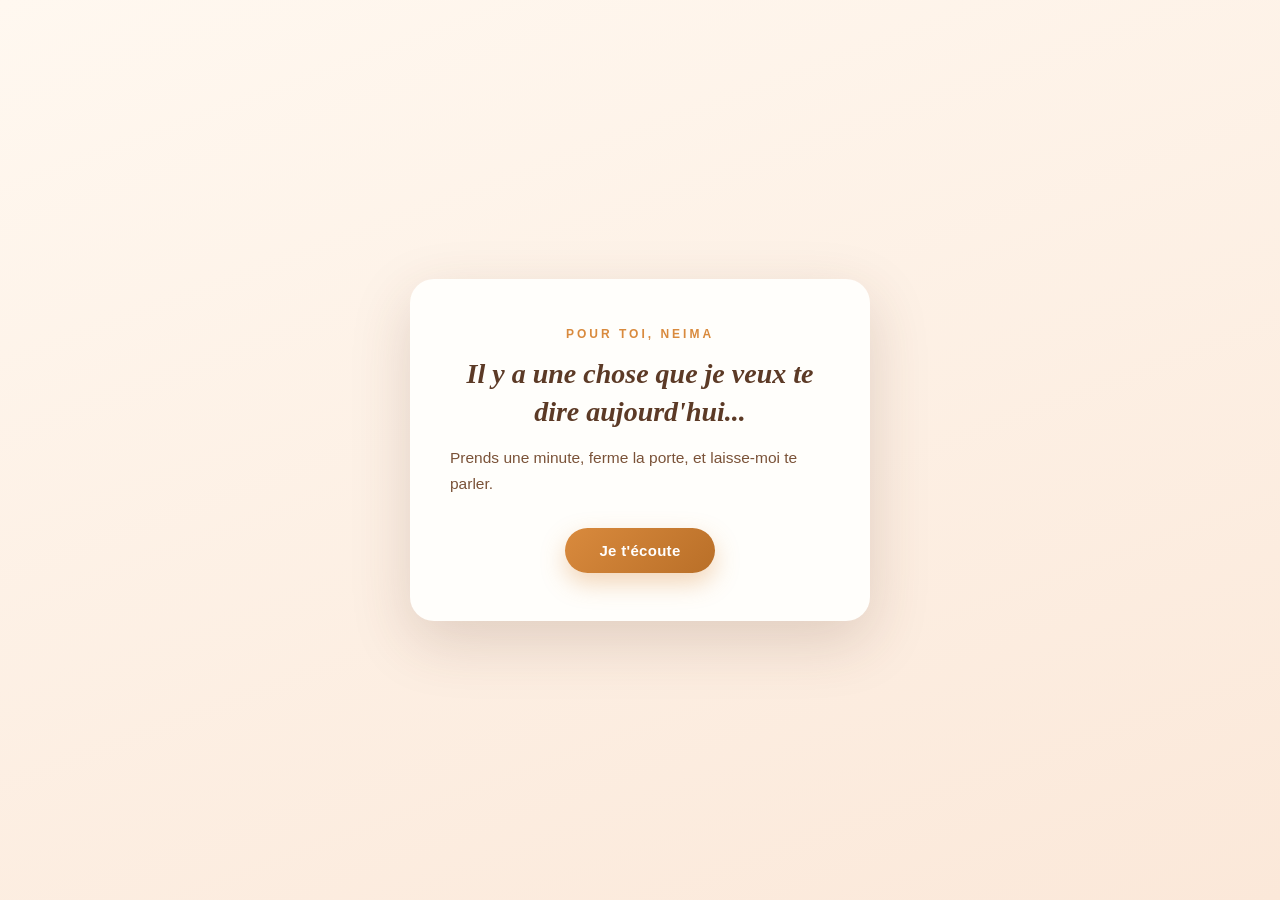
==== index.html @ 3539140e "Create index.html" ====
<!DOCTYPE html>
<html lang="fr">
<head>
<meta charset="UTF-8">
<meta name="viewport" content="width=device-width, initial-scale=1.0">
<title>Pour toi, Neima</title>
<style>
  :root{
    --bg-top:#fff8f0;
    --bg-bottom:#fbe8d9;
    --ink:#5c3a26;
    --accent:#d98a3d;
    --accent-dark:#b96f28;
    --rose:#e2856b;
    --card:#fffefb;
    --card-shadow: 0 20px 60px rgba(92,58,38,0.18);
    --font-display: 'Playfair Display', Georgia, serif;
    --font-body: 'Poppins', 'Segoe UI', sans-serif;
  }
  @import url('https://fonts.googleapis.com/css2?family=Playfair+Display:ital,wght@0,600;0,700;1,600&family=Poppins:wght@400;500;600&display=swap');

  * { box-sizing: border-box; }

  html, body {
    margin:0; padding:0; height:100%;
    font-family: var(--font-body);
    background: linear-gradient(160deg, var(--bg-top), var(--bg-bottom));
    color: var(--ink);
    overflow: hidden;
  }

  #app {
    position: relative;
    width:100%; height:100vh;
    display:flex; align-items:center; justify-content:center;
    padding: 24px;
  }

  .floaties { position:absolute; inset:0; overflow:hidden; pointer-events:none; z-index:1; }
  .floaty {
    position:absolute; bottom:-40px; font-size: 22px; opacity:0.85;
    animation: floatUp linear infinite;
  }
  @keyframes floatUp {
    0% { transform: translateY(0) rotate(0deg); opacity:0; }
    10% { opacity:0.9; }
    100% { transform: translateY(-110vh) rotate(20deg); opacity:0; }
  }

  .card {
    position:relative; z-index:2;
    background: var(--card);
    border-radius: 24px;
    box-shadow: var(--card-shadow);
    padding: 48px 40px;
    max-width: 460px;
    width: 100%;
    text-align:center;
    animation: cardIn 0.6s cubic-bezier(.2,.9,.3,1.1);
  }
  @keyframes cardIn {
    from { opacity:0; transform: translateY(18px) scale(0.97); }
    to { opacity:1; transform: translateY(0) scale(1); }
  }

  .eyebrow {
    font-size: 12px; letter-spacing: 3px; text-transform: uppercase;
    color: var(--accent); font-weight:600; margin-bottom: 14px;
  }

  h1 {
    font-family: var(--font-display);
    font-style: italic;
    font-size: 28px;
    line-height:1.35;
    margin: 0 0 14px 0;
  }

  p.body-text {
    font-size: 15.5px;
    line-height: 1.7;
    color: #7a5238;
    margin: 0 0 30px 0;
    text-align: left;
  }

  .btn {
    display:inline-block;
    border:none;
    border-radius: 999px;
    padding: 14px 34px;
    font-family: var(--font-body);
    font-weight: 600;
    font-size: 15px;
    letter-spacing: 0.3px;
    cursor:pointer;
    transition: transform 0.15s ease, box-shadow 0.15s ease;
  }
  .btn-primary {
    background: linear-gradient(135deg, var(--accent), var(--accent-dark));
    color: white;
    box-shadow: 0 10px 24px rgba(217,138,61,0.35);
  }
  .btn-primary:hover { transform: translateY(-2px); box-shadow: 0 14px 28px rgba(217,138,61,0.45); }
  .btn-primary:active { transform: translateY(0); }

  .hidden { display:none; }

  .final-icon { font-size: 50px; margin-bottom: 10px; }

  .signature {
    margin-top: 22px;
    font-family: var(--font-display);
    font-style: italic;
    font-size: 16px;
    color: var(--rose);
  }
</style>
</head>
<body>

<div id="app">
  <div class="floaties" id="floaties"></div>

  <!-- Étape 1 : ouverture -->
  <div class="card" id="step1">
    <div class="eyebrow">Pour toi, Neima</div>
    <h1>Il y a une chose que je veux te dire aujourd'hui...</h1>
    <p class="body-text">Prends une minute, ferme la porte, et laisse-moi te parler.</p>
    <button class="btn btn-primary" onclick="goToStep(2)">Je t'écoute</button>
  </div>

  <!-- Étape 2 : remerciement à l'épouse -->
  <div class="card hidden" id="step2">
    <div class="eyebrow">Merci</div>
    <h1>Merci d'être ma femme, Neima.</h1>
    <p class="body-text">
      Merci pour ta patience, ta force et ton amour de chaque jour.
      Merci de partager ta vie avec moi, dans les moments simples comme dans les plus difficiles.
      Je ne prends jamais pour acquis la chance que j'ai de t'avoir à mes côtés.
    </p>
    <button class="btn btn-primary" onclick="goToStep(3)">Continuer</button>
  </div>

  <!-- Étape 3 : les enfants -->
  <div class="card hidden" id="step3">
    <div class="eyebrow">Notre plus beau cadeau</div>
    <h1>Et merci pour nos enfants. 👶💕</h1>
    <p class="body-text">
      Chaque sourire, chaque rire, chaque petit pas de nos enfants est un cadeau que tu m'as offert.
      Tu as fait de moi un père, et de notre maison une famille.
      Il n'y a pas de plus beau cadeau que celui-là.
    </p>
    <button class="btn btn-primary" onclick="goToStep(4)">Continuer</button>
  </div>

  <!-- Étape 4 : note finale heureuse -->
  <div class="card hidden" id="step4">
    <div class="final-icon">🥰</div>
    <h1>Je suis un homme heureux.</h1>
    <p class="body-text" style="text-align:center;">
      Heureux d'être ton mari, heureux d'être le père de nos enfants, et heureux de construire
      chaque jour un peu plus de bonheur avec toi, Neima. Je t'aime, aujourd'hui et pour toujours.
    </p>
    <div class="signature">— Amine, qui t'aime plus que les mots ne peuvent le dire 💛</div>
  </div>
</div>

<script>
function goToStep(n) {
  document.querySelectorAll('.card').forEach(c => c.classList.add('hidden'));
  document.getElementById('step' + n).classList.remove('hidden');
  if (n === 4) burstFloaties(30);
}

function burstFloaties(count) {
  const container = document.getElementById('floaties');
  const icons = ['💛','💕','✨','🌸','💫'];
  for (let i = 0; i < count; i++) {
    setTimeout(() => {
      const f = document.createElement('div');
      f.className = 'floaty';
      f.innerText = icons[Math.floor(Math.random()*icons.length)];
      f.style.left = Math.random() * 100 + '%';
      f.style.fontSize = (16 + Math.random()*18) + 'px';
      f.style.animationDuration = (4 + Math.random()*3) + 's';
      container.appendChild(f);
      setTimeout(() => f.remove(), 8000);
    }, i * 80);
  }
}

burstFloaties(6);
setInterval(() => burstFloaties(2), 5000);
</script>

</body>
</html>
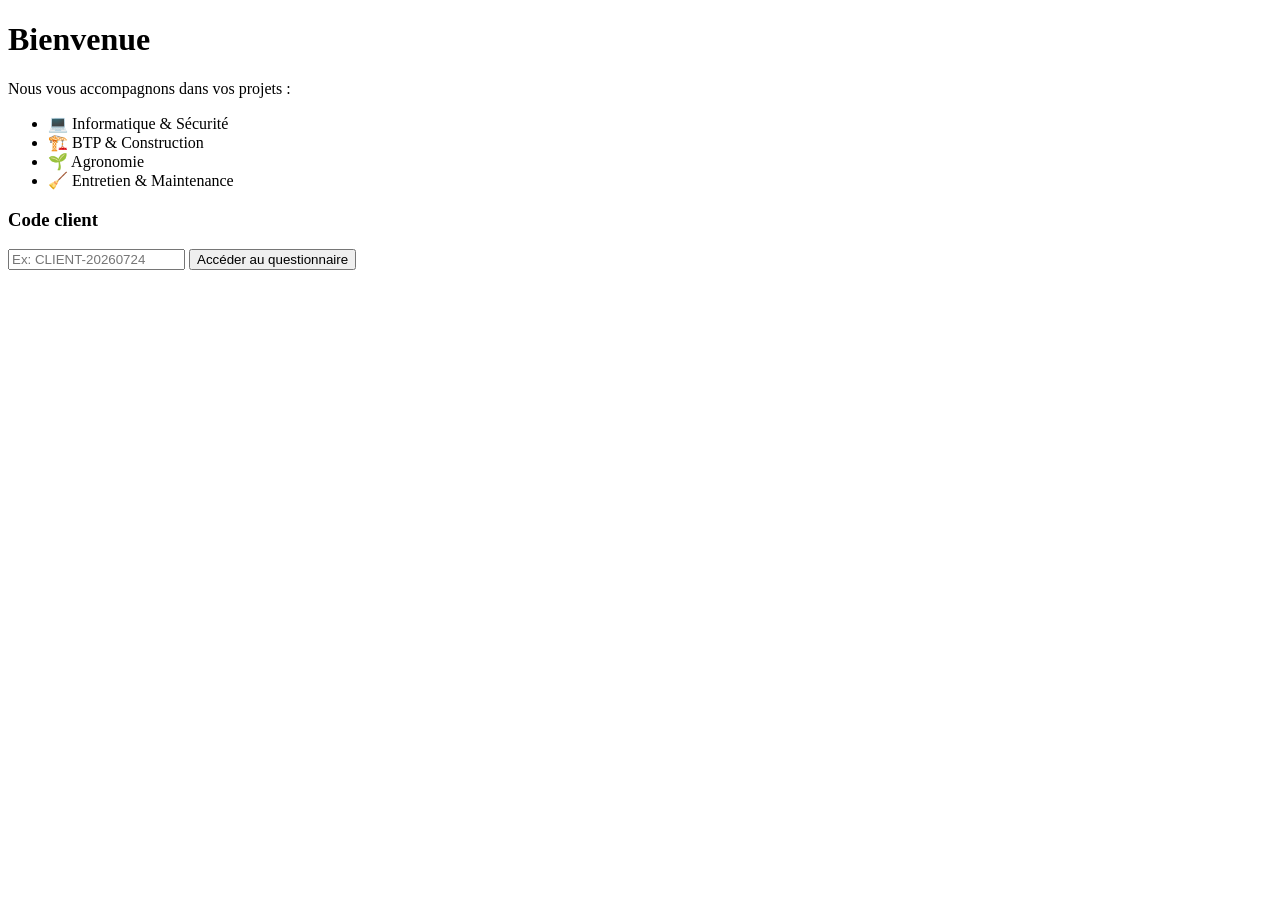
==== commit 2b23a803: "Update index.html" ====
--- a/index.html
+++ b/index.html
@@ -2,197 +2,44 @@
 <html lang="fr">
 <head>
 <meta charset="UTF-8">
-<meta name="viewport" content="width=device-width, initial-scale=1.0">
-<title>Pour toi, Neima</title>
-<style>
-  :root{
-    --bg-top:#fff8f0;
-    --bg-bottom:#fbe8d9;
-    --ink:#5c3a26;
-    --accent:#d98a3d;
-    --accent-dark:#b96f28;
-    --rose:#e2856b;
-    --card:#fffefb;
-    --card-shadow: 0 20px 60px rgba(92,58,38,0.18);
-    --font-display: 'Playfair Display', Georgia, serif;
-    --font-body: 'Poppins', 'Segoe UI', sans-serif;
-  }
-  @import url('https://fonts.googleapis.com/css2?family=Playfair+Display:ital,wght@0,600;0,700;1,600&family=Poppins:wght@400;500;600&display=swap');
+<title>Services Professionnels</title>
+<meta name="viewport" content="width=device-width, initial-scale=1">
 
-  * { box-sizing: border-box; }
+<link rel="stylesheet" href="css/style.css">
+</head>
 
-  html, body {
-    margin:0; padding:0; height:100%;
-    font-family: var(--font-body);
-    background: linear-gradient(160deg, var(--bg-top), var(--bg-bottom));
-    color: var(--ink);
-    overflow: hidden;
-  }
-
-  #app {
-    position: relative;
-    width:100%; height:100vh;
-    display:flex; align-items:center; justify-content:center;
-    padding: 24px;
-  }
-
-  .floaties { position:absolute; inset:0; overflow:hidden; pointer-events:none; z-index:1; }
-  .floaty {
-    position:absolute; bottom:-40px; font-size: 22px; opacity:0.85;
-    animation: floatUp linear infinite;
-  }
-  @keyframes floatUp {
-    0% { transform: translateY(0) rotate(0deg); opacity:0; }
-    10% { opacity:0.9; }
-    100% { transform: translateY(-110vh) rotate(20deg); opacity:0; }
-  }
-
-  .card {
-    position:relative; z-index:2;
-    background: var(--card);
-    border-radius: 24px;
-    box-shadow: var(--card-shadow);
-    padding: 48px 40px;
-    max-width: 460px;
-    width: 100%;
-    text-align:center;
-    animation: cardIn 0.6s cubic-bezier(.2,.9,.3,1.1);
-  }
-  @keyframes cardIn {
-    from { opacity:0; transform: translateY(18px) scale(0.97); }
-    to { opacity:1; transform: translateY(0) scale(1); }
-  }
-
-  .eyebrow {
-    font-size: 12px; letter-spacing: 3px; text-transform: uppercase;
-    color: var(--accent); font-weight:600; margin-bottom: 14px;
-  }
-
-  h1 {
-    font-family: var(--font-display);
-    font-style: italic;
-    font-size: 28px;
-    line-height:1.35;
-    margin: 0 0 14px 0;
-  }
-
-  p.body-text {
-    font-size: 15.5px;
-    line-height: 1.7;
-    color: #7a5238;
-    margin: 0 0 30px 0;
-    text-align: left;
-  }
-
-  .btn {
-    display:inline-block;
-    border:none;
-    border-radius: 999px;
-    padding: 14px 34px;
-    font-family: var(--font-body);
-    font-weight: 600;
-    font-size: 15px;
-    letter-spacing: 0.3px;
-    cursor:pointer;
-    transition: transform 0.15s ease, box-shadow 0.15s ease;
-  }
-  .btn-primary {
-    background: linear-gradient(135deg, var(--accent), var(--accent-dark));
-    color: white;
-    box-shadow: 0 10px 24px rgba(217,138,61,0.35);
-  }
-  .btn-primary:hover { transform: translateY(-2px); box-shadow: 0 14px 28px rgba(217,138,61,0.45); }
-  .btn-primary:active { transform: translateY(0); }
-
-  .hidden { display:none; }
-
-  .final-icon { font-size: 50px; margin-bottom: 10px; }
-
-  .signature {
-    margin-top: 22px;
-    font-family: var(--font-display);
-    font-style: italic;
-    font-size: 16px;
-    color: var(--rose);
-  }
-</style>
-</head>
 <body>
 
-<div id="app">
-  <div class="floaties" id="floaties"></div>
+<div class="container">
 
-  <!-- Étape 1 : ouverture -->
-  <div class="card" id="step1">
-    <div class="eyebrow">Pour toi, Neima</div>
-    <h1>Il y a une chose que je veux te dire aujourd'hui...</h1>
-    <p class="body-text">Prends une minute, ferme la porte, et laisse-moi te parler.</p>
-    <button class="btn btn-primary" onclick="goToStep(2)">Je t'écoute</button>
-  </div>
+<h1>Bienvenue</h1>
 
-  <!-- Étape 2 : remerciement à l'épouse -->
-  <div class="card hidden" id="step2">
-    <div class="eyebrow">Merci</div>
-    <h1>Merci d'être ma femme, Neima.</h1>
-    <p class="body-text">
-      Merci pour ta patience, ta force et ton amour de chaque jour.
-      Merci de partager ta vie avec moi, dans les moments simples comme dans les plus difficiles.
-      Je ne prends jamais pour acquis la chance que j'ai de t'avoir à mes côtés.
-    </p>
-    <button class="btn btn-primary" onclick="goToStep(3)">Continuer</button>
-  </div>
+<p>
+Nous vous accompagnons dans vos projets :
+</p>
 
-  <!-- Étape 3 : les enfants -->
-  <div class="card hidden" id="step3">
-    <div class="eyebrow">Notre plus beau cadeau</div>
-    <h1>Et merci pour nos enfants. 👶💕</h1>
-    <p class="body-text">
-      Chaque sourire, chaque rire, chaque petit pas de nos enfants est un cadeau que tu m'as offert.
-      Tu as fait de moi un père, et de notre maison une famille.
-      Il n'y a pas de plus beau cadeau que celui-là.
-    </p>
-    <button class="btn btn-primary" onclick="goToStep(4)">Continuer</button>
-  </div>
+<ul>
+<li>💻 Informatique & Sécurité</li>
+<li>🏗️ BTP & Construction</li>
+<li>🌱 Agronomie</li>
+<li>🧹 Entretien & Maintenance</li>
+</ul>
 
-  <!-- Étape 4 : note finale heureuse -->
-  <div class="card hidden" id="step4">
-    <div class="final-icon">🥰</div>
-    <h1>Je suis un homme heureux.</h1>
-    <p class="body-text" style="text-align:center;">
-      Heureux d'être ton mari, heureux d'être le père de nos enfants, et heureux de construire
-      chaque jour un peu plus de bonheur avec toi, Neima. Je t'aime, aujourd'hui et pour toujours.
-    </p>
-    <div class="signature">— Amine, qui t'aime plus que les mots ne peuvent le dire 💛</div>
-  </div>
+
+<h3>Code client</h3>
+
+<input id="code" placeholder="Ex: CLIENT-20260724">
+
+<button onclick="verifierCode()">
+Accéder au questionnaire
+</button>
+
+<p id="message"></p>
+
 </div>
 
-<script>
-function goToStep(n) {
-  document.querySelectorAll('.card').forEach(c => c.classList.add('hidden'));
-  document.getElementById('step' + n).classList.remove('hidden');
-  if (n === 4) burstFloaties(30);
-}
 
-function burstFloaties(count) {
-  const container = document.getElementById('floaties');
-  const icons = ['💛','💕','✨','🌸','💫'];
-  for (let i = 0; i < count; i++) {
-    setTimeout(() => {
-      const f = document.createElement('div');
-      f.className = 'floaty';
-      f.innerText = icons[Math.floor(Math.random()*icons.length)];
-      f.style.left = Math.random() * 100 + '%';
-      f.style.fontSize = (16 + Math.random()*18) + 'px';
-      f.style.animationDuration = (4 + Math.random()*3) + 's';
-      container.appendChild(f);
-      setTimeout(() => f.remove(), 8000);
-    }, i * 80);
-  }
-}
-
-burstFloaties(6);
-setInterval(() => burstFloaties(2), 5000);
-</script>
+<script src="js/auth.js"></script>
 
 </body>
 </html>
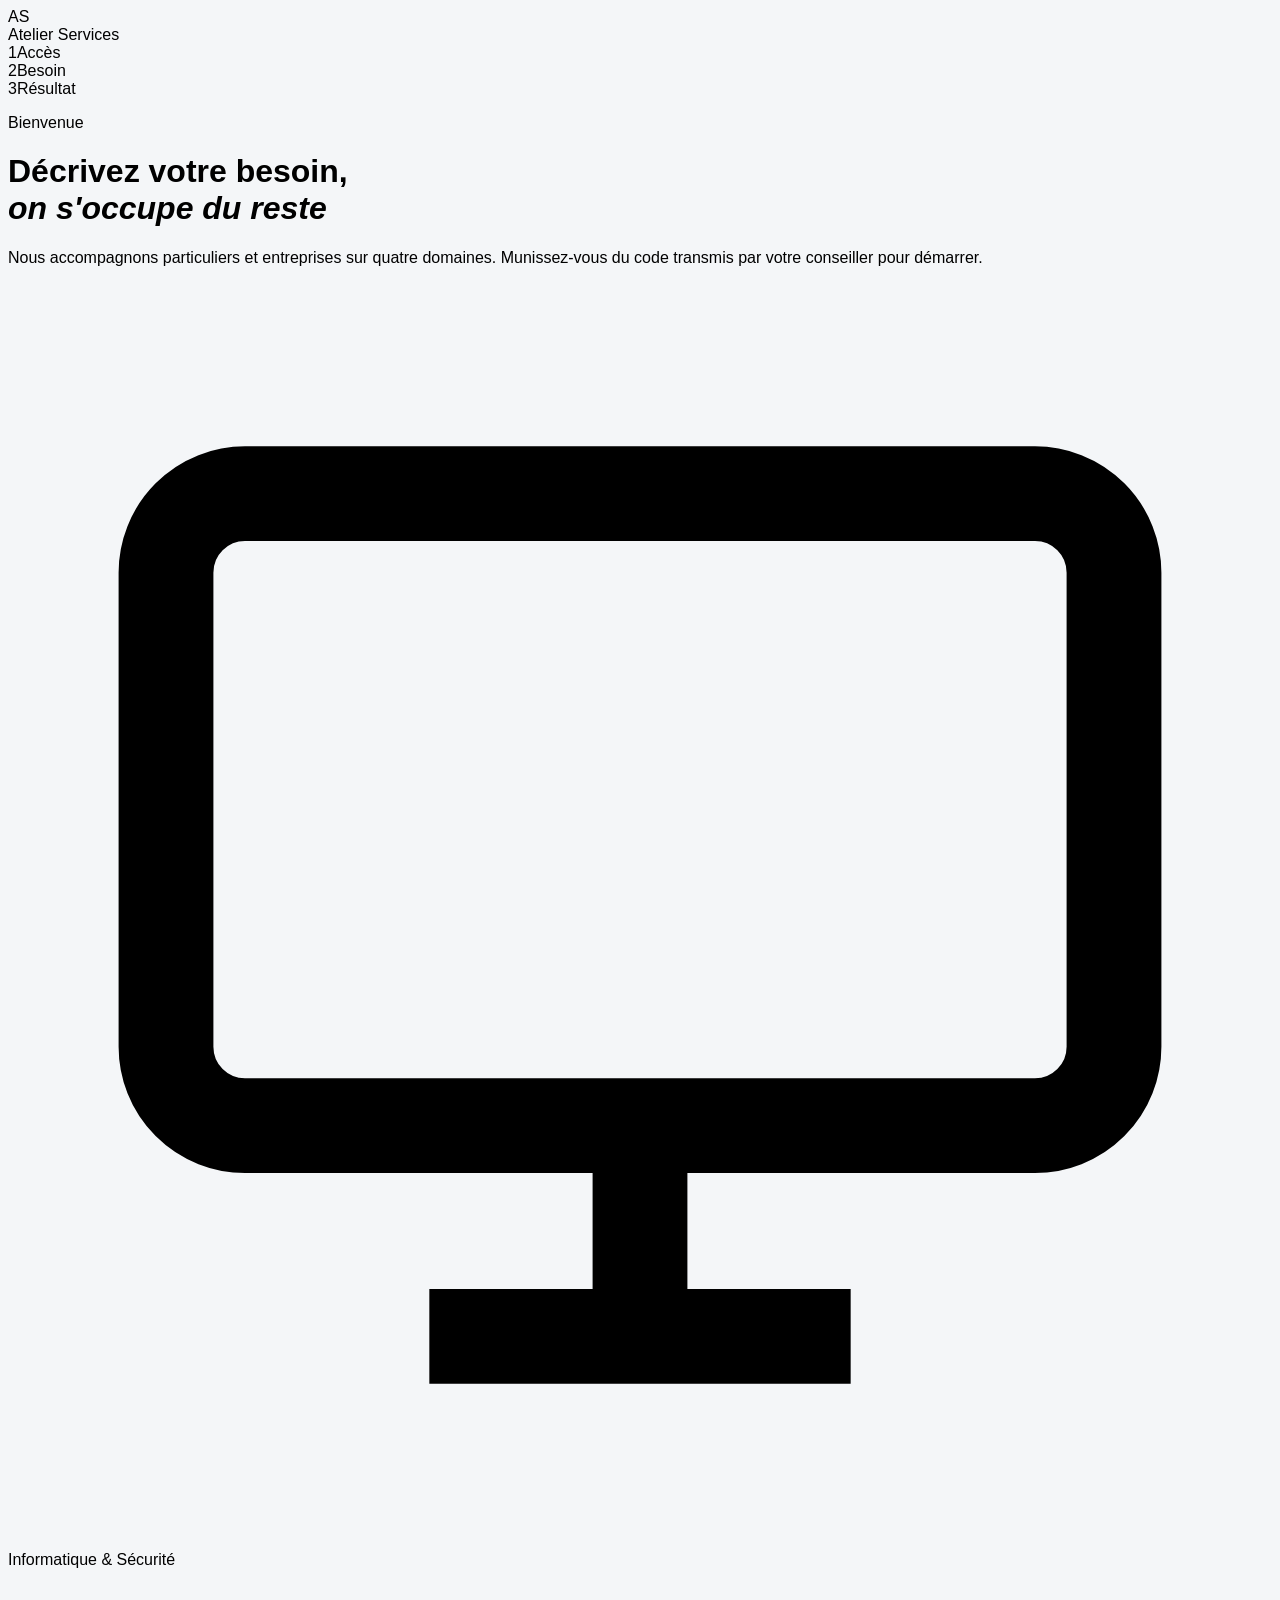
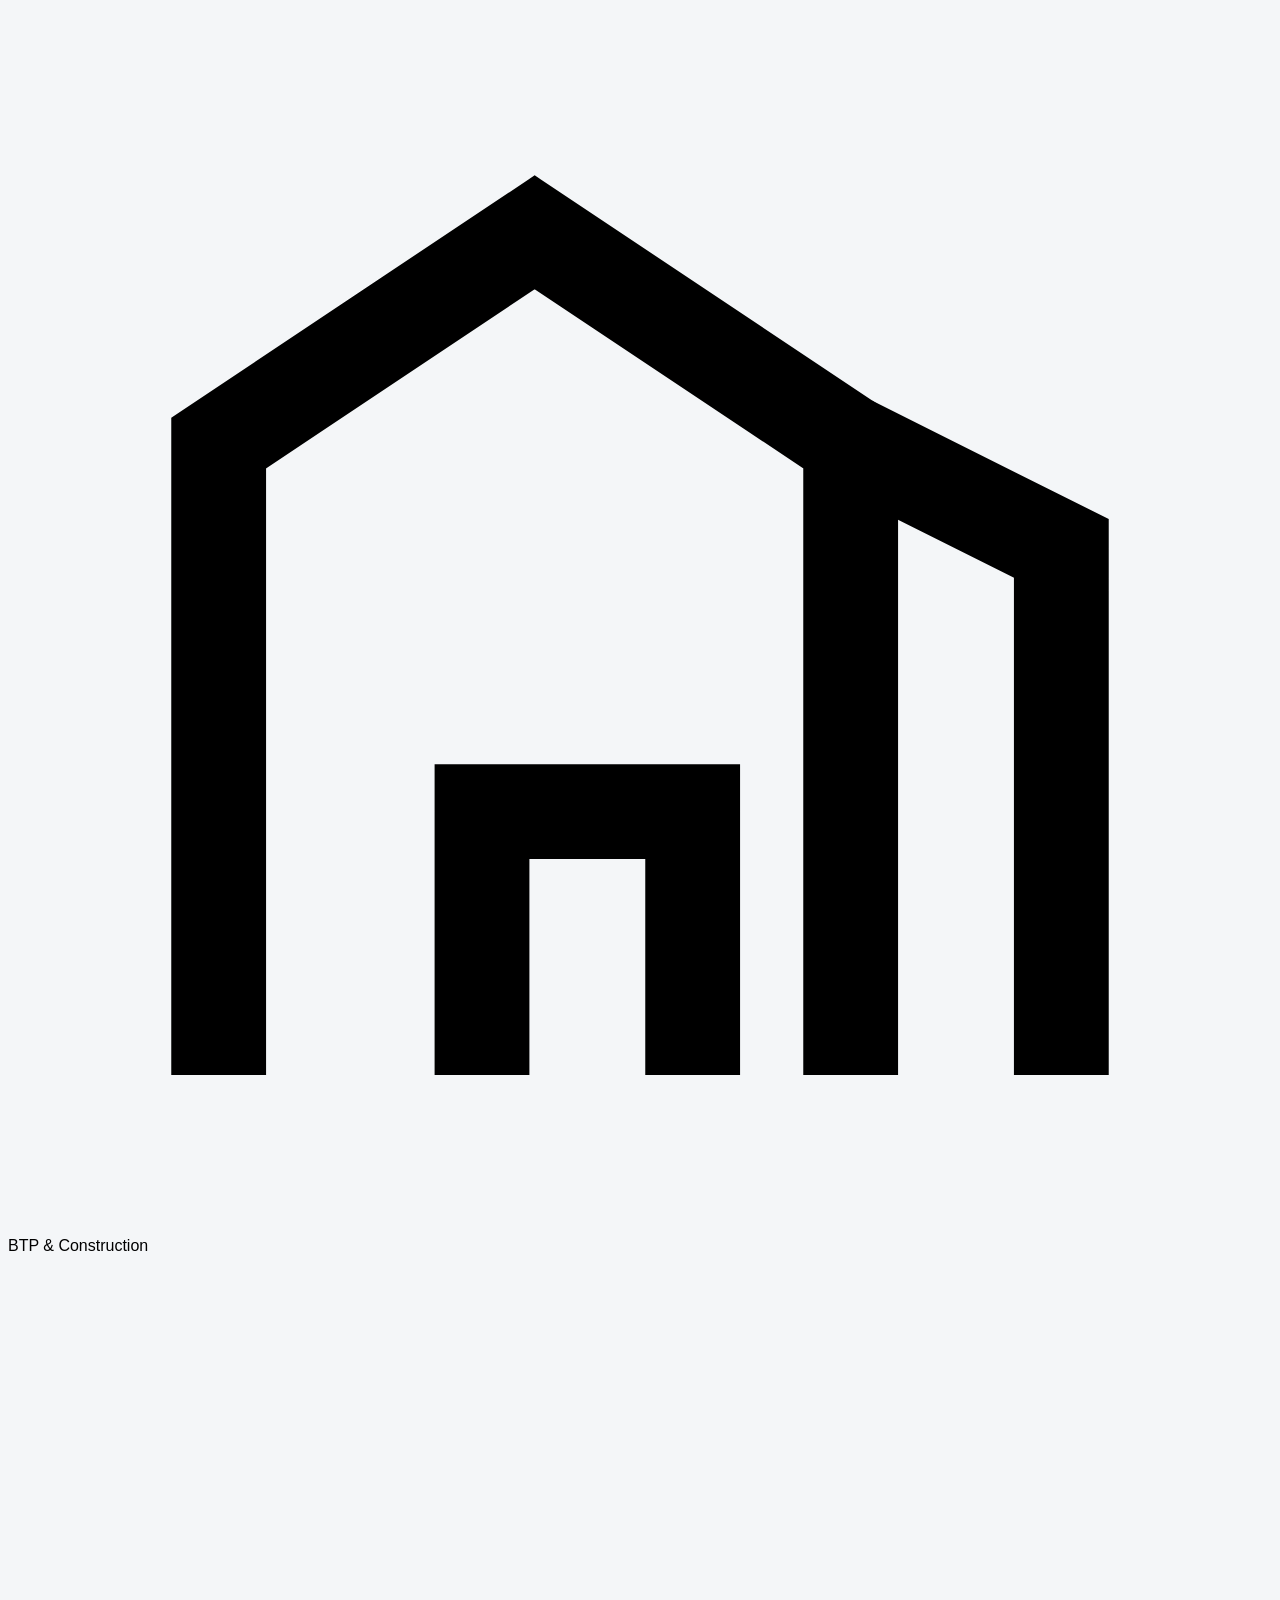
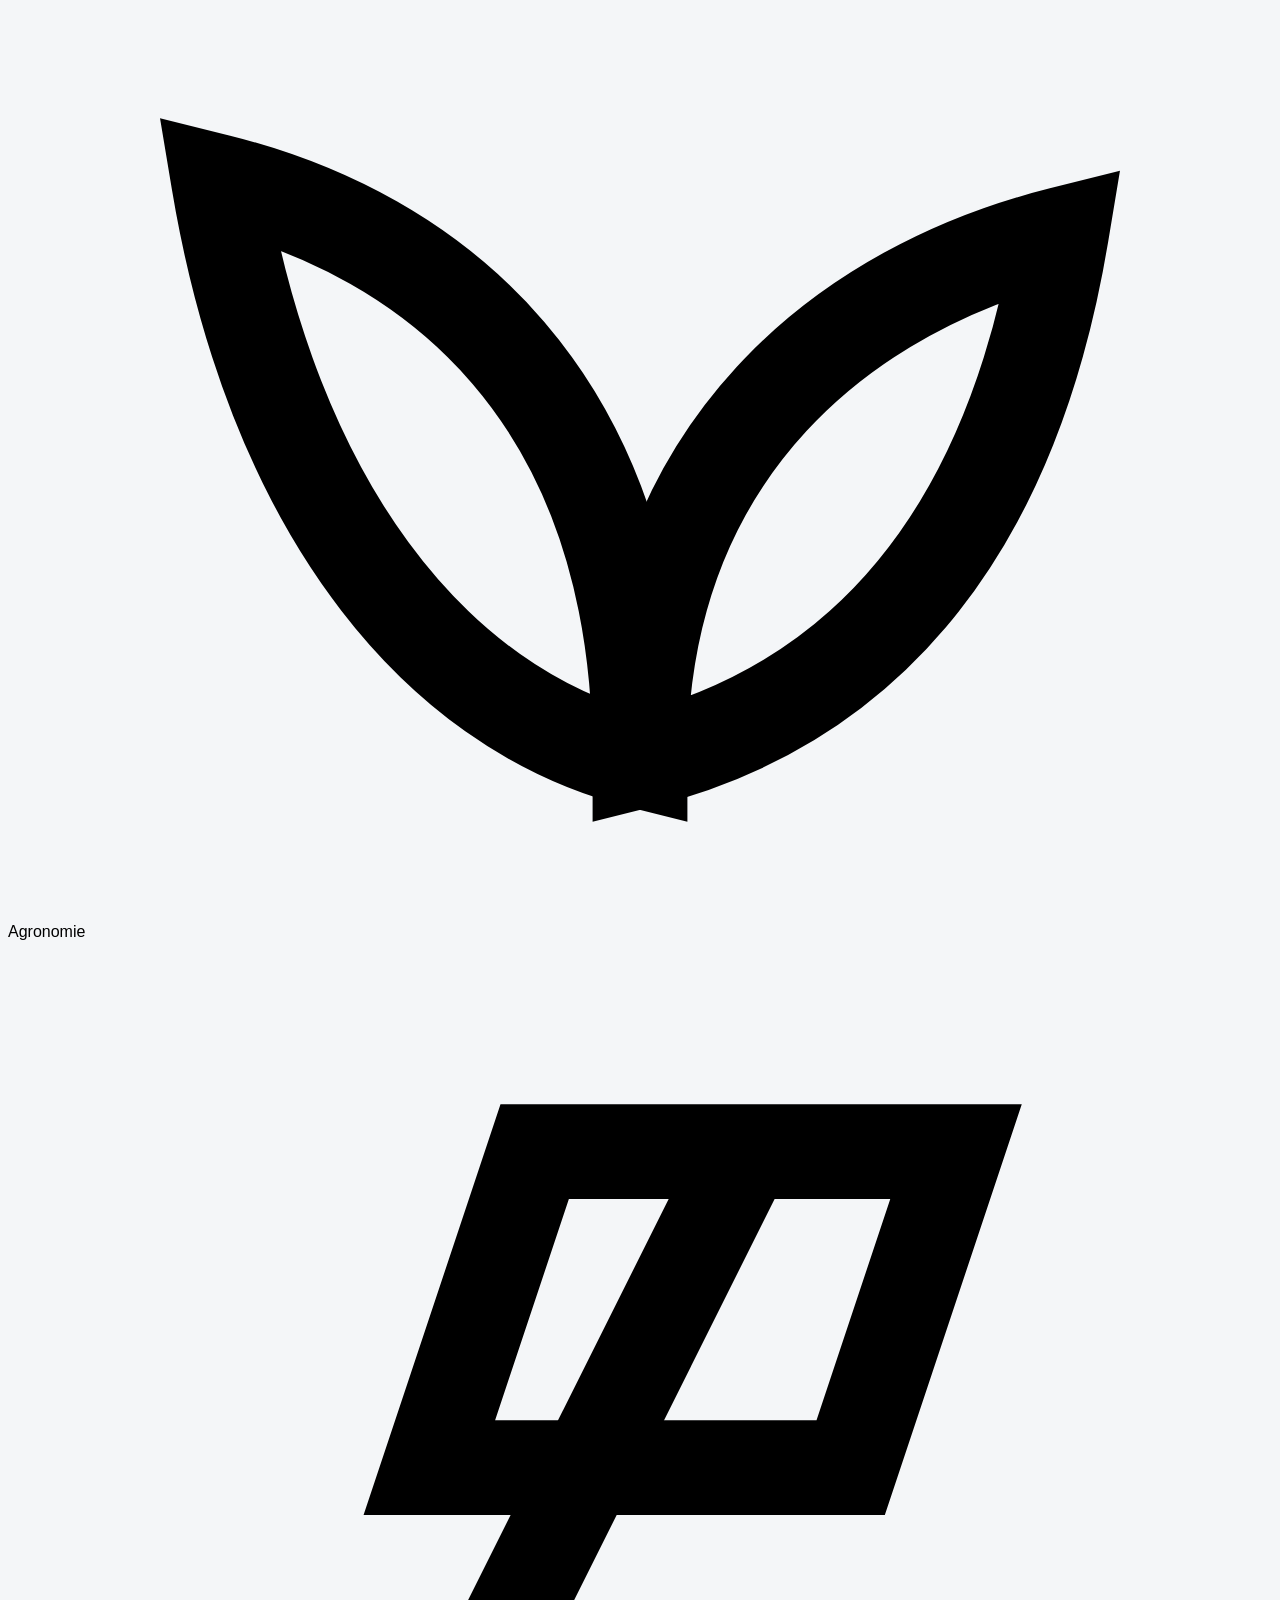
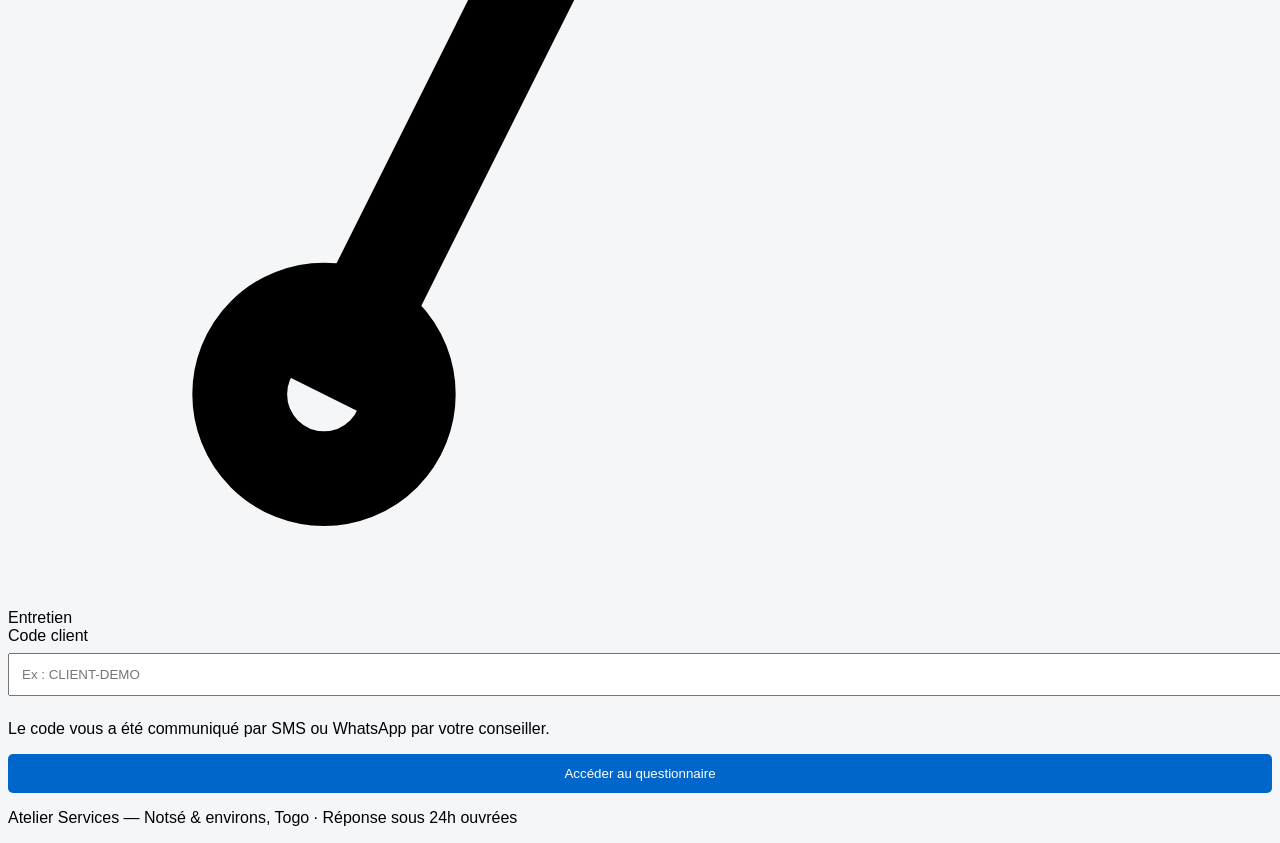
==== commit 7d34fbc1: "Update index.html" ====
--- a/index.html
+++ b/index.html
@@ -2,44 +2,75 @@
 <html lang="fr">
 <head>
 <meta charset="UTF-8">
-<title>Services Professionnels</title>
+<title>Atelier Services — Accès client</title>
 <meta name="viewport" content="width=device-width, initial-scale=1">
-
+<meta name="description" content="Accédez à votre questionnaire de besoin : Informatique & Sécurité, BTP, Agronomie, Entretien.">
+<link rel="preconnect" href="https://fonts.googleapis.com">
+<link href="https://fonts.googleapis.com/css2?family=Space+Grotesk:wght@500;600;700&family=Work+Sans:wght@400;500;600&family=JetBrains+Mono:wght@400;600&display=swap" rel="stylesheet">
 <link rel="stylesheet" href="css/style.css">
 </head>
-
 <body>
 
-<div class="container">
+<div class="shell">
 
-<h1>Bienvenue</h1>
+  <div class="brand">
+    <div class="brand-mark">AS</div>
+    <div class="brand-name">Atelier <span>Services</span></div>
+  </div>
 
-<p>
-Nous vous accompagnons dans vos projets :
-</p>
+  <div class="steps">
+    <div class="step active"><span class="num">1</span><span class="label">Accès</span></div>
+    <div class="sep"></div>
+    <div class="step"><span class="num">2</span><span class="label">Besoin</span></div>
+    <div class="sep"></div>
+    <div class="step"><span class="num">3</span><span class="label">Résultat</span></div>
+  </div>
 
-<ul>
-<li>💻 Informatique & Sécurité</li>
-<li>🏗️ BTP & Construction</li>
-<li>🌱 Agronomie</li>
-<li>🧹 Entretien & Maintenance</li>
-</ul>
+  <div class="card">
+    <p class="eyebrow">Bienvenue</p>
+    <h1>Décrivez votre besoin,<br><em>on s'occupe du reste</em></h1>
+    <p class="lede">
+      Nous accompagnons particuliers et entreprises sur quatre domaines.
+      Munissez-vous du code transmis par votre conseiller pour démarrer.
+    </p>
 
+    <div class="domain-strip">
+      <div class="chip it">
+        <svg viewBox="0 0 24 24" fill="none" stroke="currentColor" stroke-width="1.8"><rect x="3" y="4" width="18" height="12" rx="1.5"/><path d="M8 20h8M12 16v4"/></svg>
+        Informatique & Sécurité
+      </div>
+      <div class="chip btp">
+        <svg viewBox="0 0 24 24" fill="none" stroke="currentColor" stroke-width="1.8"><path d="M4 21V9l6-4 6 4v12"/><path d="M20 21V11l-4-2"/><path d="M9 21v-5h4v5"/></svg>
+        BTP & Construction
+      </div>
+      <div class="chip agro">
+        <svg viewBox="0 0 24 24" fill="none" stroke="currentColor" stroke-width="1.8"><path d="M12 21c0-6 4-9 8-10-1 6-4 9-8 10Z"/><path d="M12 21c0-7-4-10-8-11 1 6 4 10 8 11Z"/></svg>
+        Agronomie
+      </div>
+      <div class="chip ent">
+        <svg viewBox="0 0 24 24" fill="none" stroke="currentColor" stroke-width="1.8"><path d="M14 4 6 20"/><path d="M10 4h8l-2 6h-8z"/><circle cx="6" cy="20" r="1.6"/></svg>
+        Entretien
+      </div>
+    </div>
 
-<h3>Code client</h3>
+    <label for="code">Code client</label>
+    <div class="code-input-wrap">
+      <input id="code" placeholder="Ex : CLIENT-DEMO" autocomplete="off">
+    </div>
+    <p class="field-hint">Le code vous a été communiqué par SMS ou WhatsApp par votre conseiller.</p>
 
-<input id="code" placeholder="Ex: CLIENT-20260724">
+    <button class="btn btn-primary" id="btn-verifier" onclick="verifierCode()">
+      Accéder au questionnaire
+    </button>
 
-<button onclick="verifierCode()">
-Accéder au questionnaire
-</button>
+    <p id="message" class="message"></p>
+  </div>
 
-<p id="message"></p>
+  <p class="footnote">Atelier Services — Notsé & environs, Togo · Réponse sous 24h ouvrées</p>
 
 </div>
 
-
+<script src="js/shared.js"></script>
 <script src="js/auth.js"></script>
-
 </body>
 </html>
--- a/css/style.css
+++ b/css/style.css
@@ -0,0 +1,68 @@
+body{
+
+font-family:Arial, sans-serif;
+
+background:#f4f6f8;
+
+}
+
+
+.container{
+
+max-width:500px;
+
+margin:40px auto;
+
+background:white;
+
+padding:25px;
+
+border-radius:10px;
+
+box-shadow:0 0 10px #ccc;
+
+}
+
+
+input,select,textarea{
+
+width:100%;
+
+padding:12px;
+
+margin:8px 0;
+
+}
+
+
+button{
+
+background:#0066cc;
+
+color:white;
+
+padding:12px;
+
+border:0;
+
+border-radius:5px;
+
+cursor:pointer;
+
+width:100%;
+
+}
+
+
+button:hover{
+
+background:#004999;
+
+}
+
+
+li{
+
+margin:10px;
+
+}
